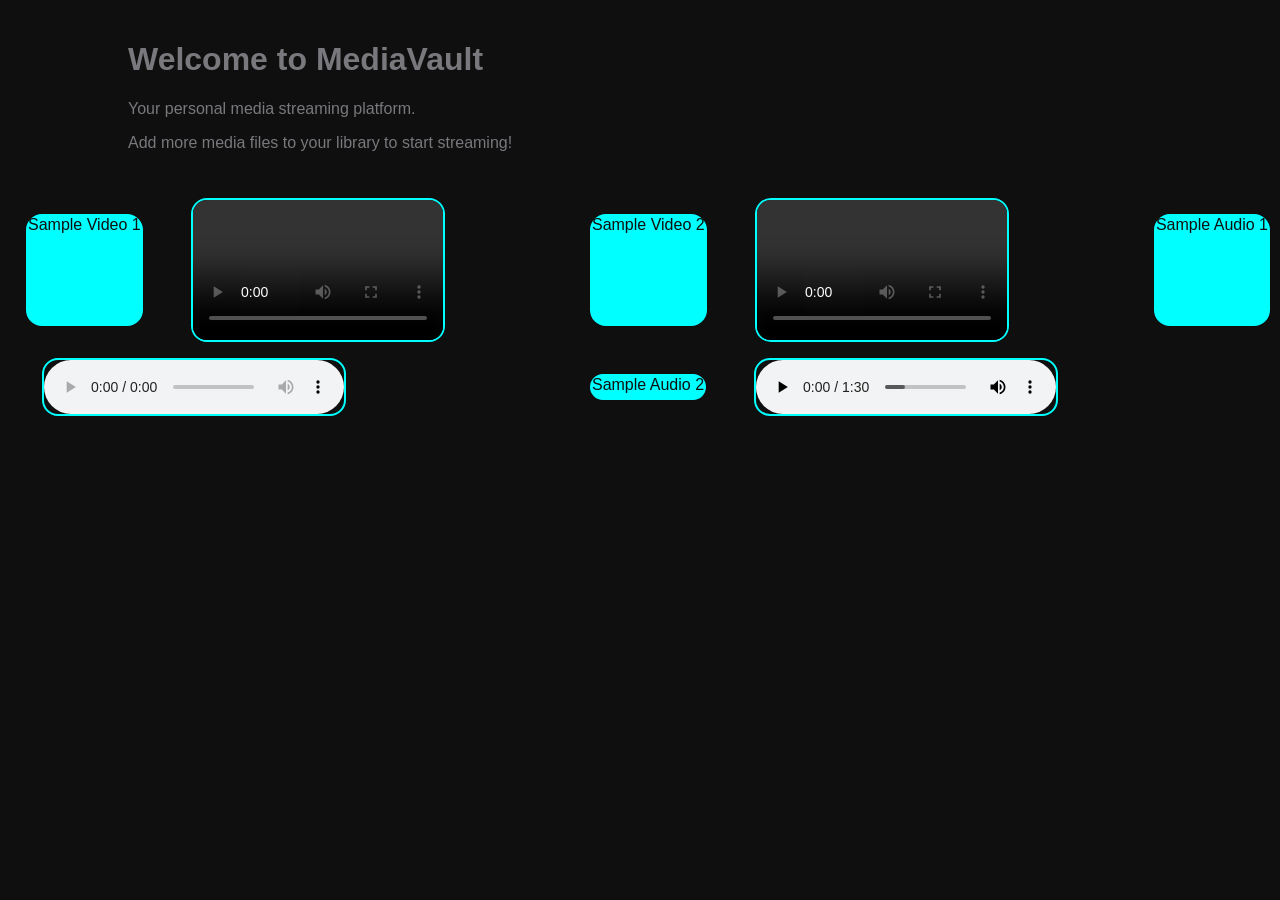
==== Index.html @ ac1f724d "Updated files Index.html, README.md, style.css" ====
<!DOCTYPE html>
<html lang="en">
<head>
    <meta charset="UTF-8">
    <meta name="viewport" content="width=device-width, initial-scale=1.0">
    <title>MediaVault</title>
    <link rel="stylesheet" href="style.css">
    <link rel="icon" href="logo.png">
</head>
<body>
    <div class="nav"></div>
    <div class="Welcome">
        <h1>Welcome to MediaVault</h1>
        <p>Your personal media streaming platform.</p>
        <p>
        Add more media files to your library to start streaming!</p>
    </div>
    <div class="content">
        <!-- Add videos here: -->
        <p class="conh">Sample Video 1</p>
        <video width="250" height="140" controls  class="cont">
            <source src="media/sample-video.mp4" type="video/mp4">
            Your browser does not support the video tag.
        </video>
        <p class="conh">Sample Video 2</p>
        <video width="250" height="140" controls class="cont">
            <source src="media/sample-video2.mp4" type="video/mp4">
            Your browser does not support the video tag.
        </video>
        <p class="conh">Sample Audio 1</p>
        <audio controls class="cont">
            <source src="media/sample-audio.mp3" type="audio/mpeg">
            Your browser does not support the audio element.
        </audio>
                <p class="conh">Sample Audio 2</p>
        <audio controls class="cont">
            <source src="media/sample-audio2.mp3" type="audio/mpeg">
            Your browser does not support the audio element.
        </audio>
        <!-- add here -->
    </div>
</body>
</html>
---- style.css ----
body {
    font: 1em sans-serif;
    background-color: #0f0f0f;
    margin: 0;
    padding: 0;
    }
    
.Welcome {
    width: 80%;
    margin: auto;
    padding: 20px;
    color: #78787d;
    }

.cont {
    margin: auto;
    margin-left: 2rem;
    border-radius: 1rem;
    border: #00ffff solid 2px;
    color : #d3d3d3;
    border-color: #00ffff;
    max-width: 300px;
}

.conh {
    background-color: #00ffff;
    color: #0f0f0f;
    max-width: 300px;
    margin-left: 1rem;
    border: #00ffff solid 2px;
    border-radius: 1rem;
}

.content {
    padding: 10px;
    justify-items: center;
    display: flex;
    flex-wrap: wrap;
    gap: 1rem;
    align-content: flex-start;
}
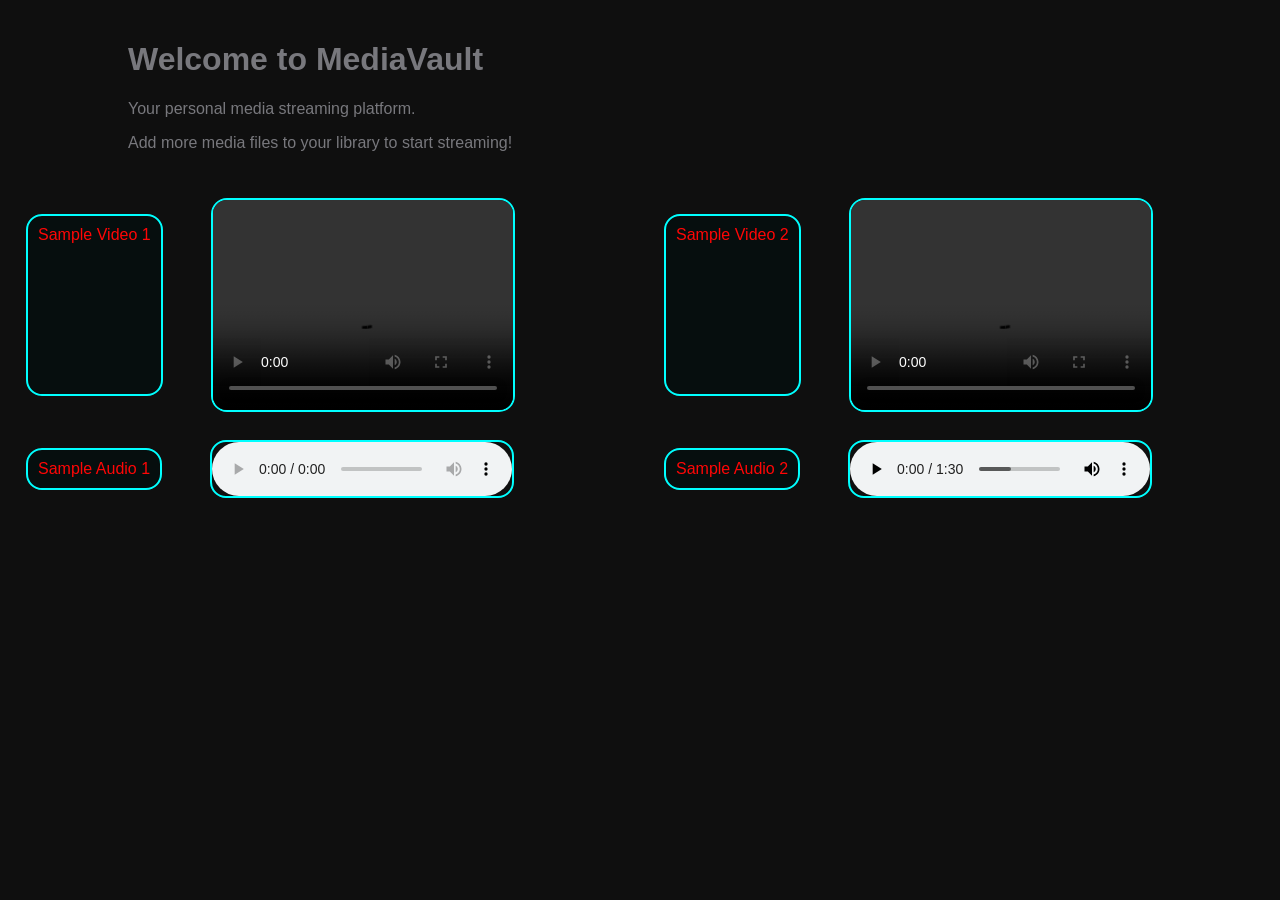
==== commit febf2e03: "update Index.html, style.css" ====
--- a/Index.html
+++ b/Index.html
@@ -18,15 +18,19 @@
     <div class="content">
         <!-- Add videos here: -->
         <p class="conh">Sample Video 1</p>
-        <video width="250" height="140" controls  class="cont">
+        <video width="375" height="210" controls  class="cont">
             <source src="media/sample-video.mp4" type="video/mp4">
             Your browser does not support the video tag.
         </video>
         <p class="conh">Sample Video 2</p>
-        <video width="250" height="140" controls class="cont">
+        <video width="375" height="210" controls class="cont">
             <source src="media/sample-video2.mp4" type="video/mp4">
             Your browser does not support the video tag.
         </video>
+        <!-- add here -->         
+    </div>
+    <div class="content">
+        <!-- Add audios here: -->
         <p class="conh">Sample Audio 1</p>
         <audio controls class="cont">
             <source src="media/sample-audio.mp3" type="audio/mpeg">
--- a/style.css
+++ b/style.css
@@ -24,12 +24,13 @@
 }
 
 .conh {
-    background-color: #00ffff;
-    color: #0f0f0f;
+    background-color: #060e0e;
+    color: #ff0606;
     max-width: 300px;
     margin-left: 1rem;
     border: #00ffff solid 2px;
     border-radius: 1rem;
+    padding: 10px;
 }
 
 .content {
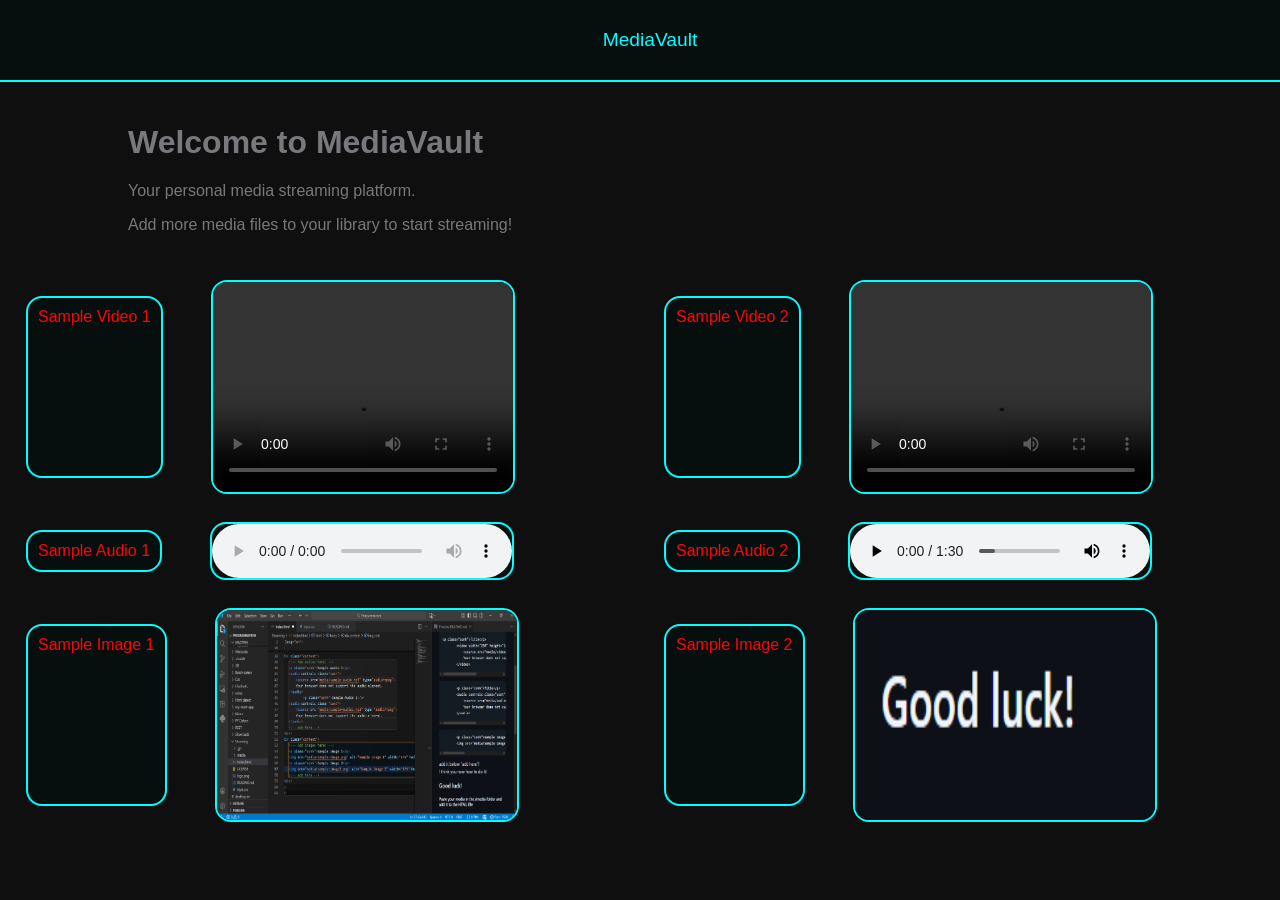
==== commit 08af5c92: "updated files" ====
--- a/Index.html
+++ b/Index.html
@@ -8,7 +8,13 @@
     <link rel="icon" href="logo.png">
 </head>
 <body>
-    <div class="nav"></div>
+    <div class="nav">
+
+            <span class="navlinks">
+               <p>MediaVault</p>
+               <bu>
+            </span>
+    </div>
     <div class="Welcome">
         <h1>Welcome to MediaVault</h1>
         <p>Your personal media streaming platform.</p>
@@ -43,5 +49,13 @@
         </audio>
         <!-- add here -->
     </div>
+    <div class="content">
+        <!-- Add images here: -->
+        <p class="conh">Sample Image 1</p>
+        <img src="media/sample-image.png" alt="Sample Image 1" width="375" height="210" class="cont">
+        <p class="conh">Sample Image 2</p>
+        <img src="media/sample-image2.png" alt="Sample Image 2" width="375" height="210" class="cont">
+        <!-- add here -->
+    </div>
 </body>
 </html>
--- a/style.css
+++ b/style.css
@@ -5,7 +5,17 @@
     margin: 0;
     padding: 0;
     }
-    
+
+.nav {
+    background-color: #060e0e;
+    color: #00ffff;
+    padding: 10px;
+    text-align: center;
+    font-size: 1.2em;
+    border-bottom: #00ffff solid 2px;
+    width: 100%;
+    }
+
 .Welcome {
     width: 80%;
     margin: auto;
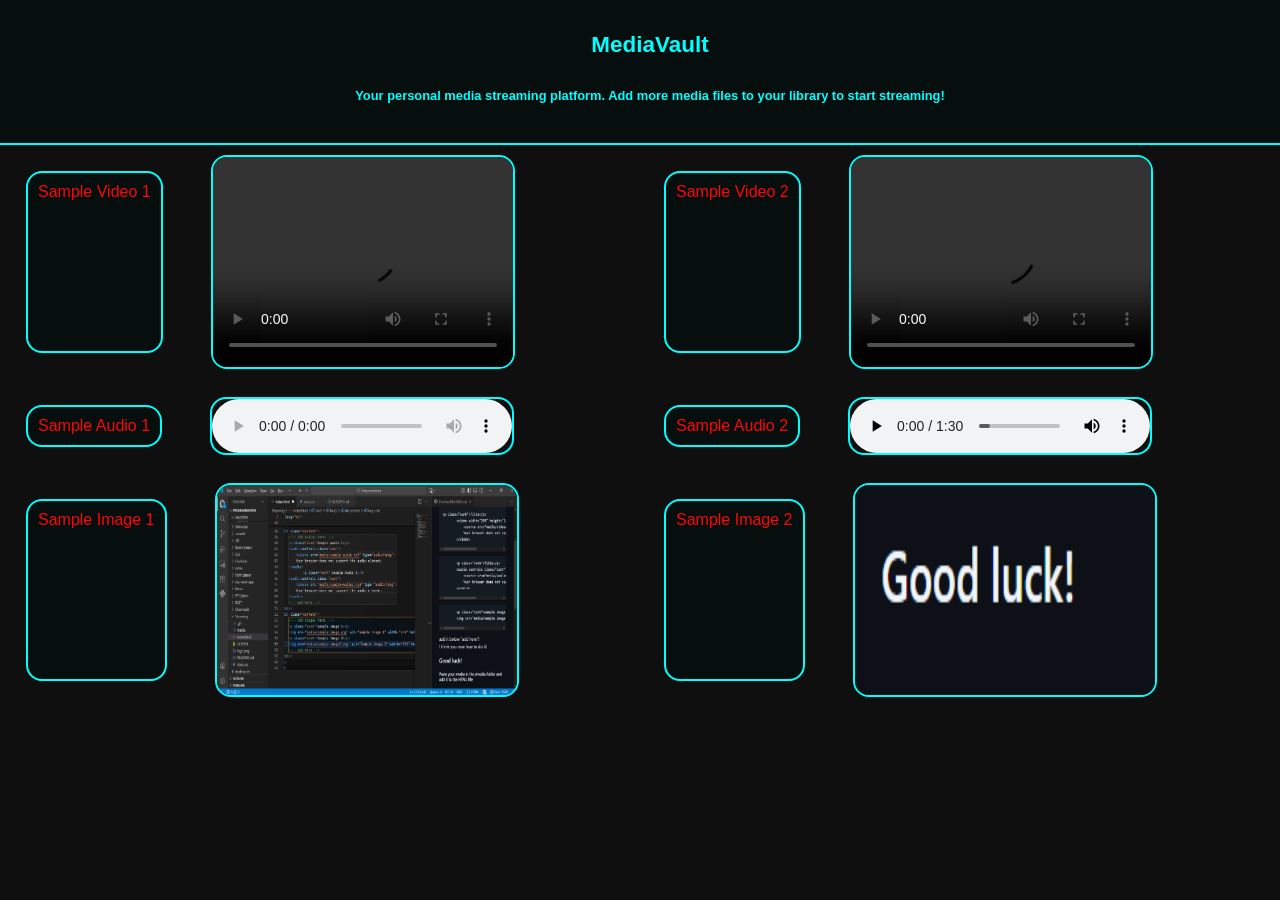
==== commit e6c304f1: "Update Index.html" ====
--- a/Index.html
+++ b/Index.html
@@ -1,61 +1,57 @@
 <!DOCTYPE html>
 <html lang="en">
-<head>
-    <meta charset="UTF-8">
-    <meta name="viewport" content="width=device-width, initial-scale=1.0">
-    <title>MediaVault</title>
-    <link rel="stylesheet" href="style.css">
-    <link rel="icon" href="logo.png">
-</head>
-<body>
-    <div class="nav">
+ <head>
+     <meta charset="UTF-8">
+     <meta name="viewport" content="width=device-width, initial-scale=1.0">
+     <title>MediaVault</title>
+     <link rel="stylesheet" href="style.css">
+     <link rel="icon" href="logo.png">
+ </head>
+ <body>
+     <div class="nav">
+ 
+             <span class="navlinks">
+                <H3>MediaVault</H3>
+                      <h6>Your personal media streaming platform.
+                      Add more media files to your library to start streaming!</h6>
+             </span>
+     </div>
 
-            <span class="navlinks">
-               <p>MediaVault</p>
-               <bu>
-            </span>
-    </div>
-    <div class="Welcome">
-        <h1>Welcome to MediaVault</h1>
-        <p>Your personal media streaming platform.</p>
-        <p>
-        Add more media files to your library to start streaming!</p>
-    </div>
-    <div class="content">
-        <!-- Add videos here: -->
-        <p class="conh">Sample Video 1</p>
-        <video width="375" height="210" controls  class="cont">
-            <source src="media/sample-video.mp4" type="video/mp4">
-            Your browser does not support the video tag.
-        </video>
-        <p class="conh">Sample Video 2</p>
-        <video width="375" height="210" controls class="cont">
-            <source src="media/sample-video2.mp4" type="video/mp4">
-            Your browser does not support the video tag.
-        </video>
-        <!-- add here -->         
-    </div>
-    <div class="content">
-        <!-- Add audios here: -->
-        <p class="conh">Sample Audio 1</p>
-        <audio controls class="cont">
-            <source src="media/sample-audio.mp3" type="audio/mpeg">
-            Your browser does not support the audio element.
-        </audio>
-                <p class="conh">Sample Audio 2</p>
-        <audio controls class="cont">
-            <source src="media/sample-audio2.mp3" type="audio/mpeg">
-            Your browser does not support the audio element.
-        </audio>
-        <!-- add here -->
-    </div>
-    <div class="content">
-        <!-- Add images here: -->
-        <p class="conh">Sample Image 1</p>
-        <img src="media/sample-image.png" alt="Sample Image 1" width="375" height="210" class="cont">
-        <p class="conh">Sample Image 2</p>
-        <img src="media/sample-image2.png" alt="Sample Image 2" width="375" height="210" class="cont">
-        <!-- add here -->
-    </div>
-</body>
+     <div class="content">
+         <!-- Add videos here: -->
+         <p class="conh">Sample Video 1</p>
+         <video width="375" height="210" controls  class="cont">
+             <source src="media/sample-video.mp4" type="video/mp4">
+             Your browser does not support the video tag.
+         </video>
+         <p class="conh">Sample Video 2</p>
+         <video width="375" height="210" controls class="cont">
+             <source src="media/sample-video2.mp4" type="video/mp4">
+             Your browser does not support the video tag.
+         </video>
+         <!-- add here -->         
+     </div>
+     <div class="content">
+         <!-- Add audios here: -->
+         <p class="conh">Sample Audio 1</p>
+         <audio controls class="cont">
+             <source src="media/sample-audio.mp3" type="audio/mpeg">
+             Your browser does not support the audio element.
+         </audio>
+                 <p class="conh">Sample Audio 2</p>
+         <audio controls class="cont">
+             <source src="media/sample-audio2.mp3" type="audio/mpeg">
+             Your browser does not support the audio element.
+         </audio>
+         <!-- add here -->
+     </div>
+     <div class="content">
+         <!-- Add images here: -->
+         <p class="conh">Sample Image 1</p>
+         <img src="media/sample-image.png" alt="Sample Image 1" width="375" height="210" class="cont">
+         <p class="conh">Sample Image 2</p>
+         <img src="media/sample-image2.png" alt="Sample Image 2" width="375" height="210" class="cont">
+         <!-- add here -->
+     </div>
+ </body>
 </html>
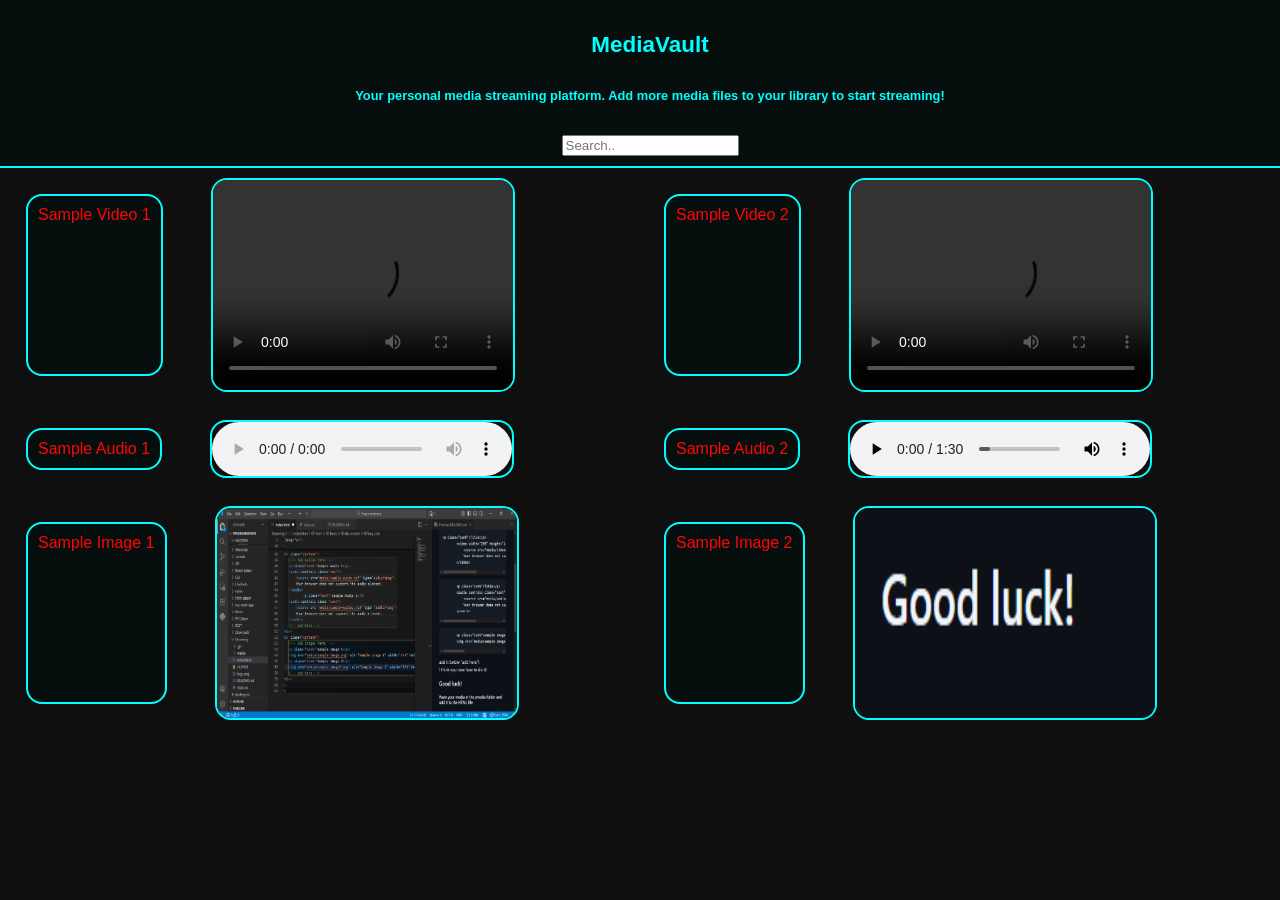
==== commit d7f3233e: "add script.js add script.js, update Index.html" ====
--- a/Index.html
+++ b/Index.html
@@ -8,6 +8,7 @@
      <link rel="icon" href="logo.png">
  </head>
  <body>
+    <script src="script.js"></script>
      <div class="nav">
  
              <span class="navlinks">
@@ -15,6 +16,7 @@
                       <h6>Your personal media streaming platform.
                       Add more media files to your library to start streaming!</h6>
              </span>
+             <input type="text" placeholder="Search.." class="searchbar" id="searchbar">
      </div>
 
      <div class="content">
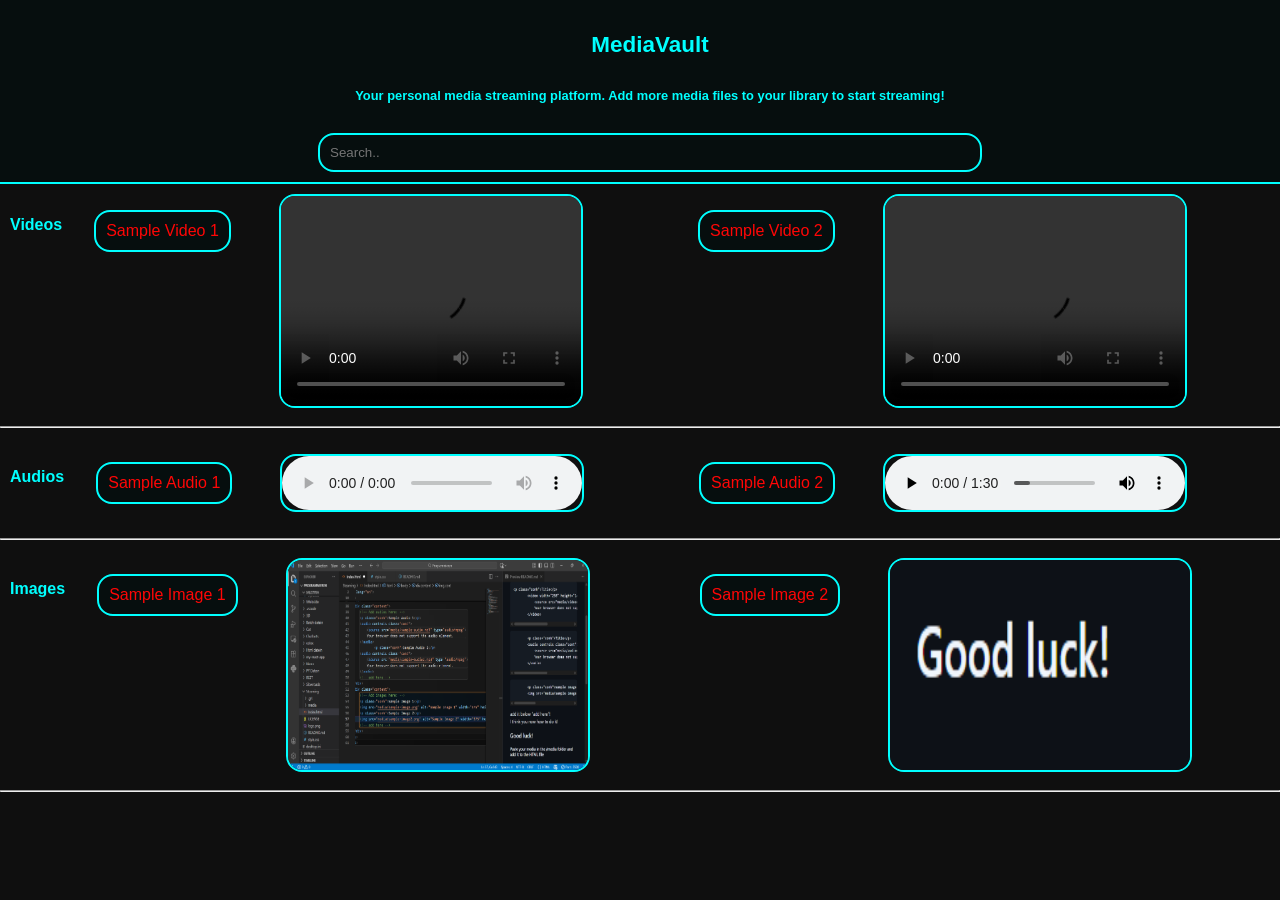
==== commit 16507c02: "update inde.html, style.css" ====
--- a/Index.html
+++ b/Index.html
@@ -19,41 +19,48 @@
              <input type="text" placeholder="Search.." class="searchbar" id="searchbar">
      </div>
 
-     <div class="content">
+     <div class="vid_con">
+        <h4>Videos</h4>
          <!-- Add videos here: -->
-         <p class="conh">Sample Video 1</p>
+         <p class="vid_conh">Sample Video 1</p>
          <video width="375" height="210" controls  class="cont">
              <source src="media/sample-video.mp4" type="video/mp4">
              Your browser does not support the video tag.
          </video>
-         <p class="conh">Sample Video 2</p>
+         <p class="vid_conh">Sample Video 2</p>
          <video width="375" height="210" controls class="cont">
              <source src="media/sample-video2.mp4" type="video/mp4">
              Your browser does not support the video tag.
          </video>
          <!-- add here -->         
-     </div>
-     <div class="content">
+        </div>
+        <hr>
+     <div class="aud_con">
+         <h4>Audios</h4>
          <!-- Add audios here: -->
-         <p class="conh">Sample Audio 1</p>
+         <p class="aud_conh">Sample Audio 1</p>
          <audio controls class="cont">
              <source src="media/sample-audio.mp3" type="audio/mpeg">
              Your browser does not support the audio element.
          </audio>
-                 <p class="conh">Sample Audio 2</p>
+                 <p class="aud_conh">Sample Audio 2</p>
          <audio controls class="cont">
              <source src="media/sample-audio2.mp3" type="audio/mpeg">
              Your browser does not support the audio element.
          </audio>
          <!-- add here -->
      </div>
-     <div class="content">
+     <hr>
+     <div class="img_con">
+         <h4>Images</h4>
          <!-- Add images here: -->
-         <p class="conh">Sample Image 1</p>
+         <p class="img_conh">Sample Image 1</p>
          <img src="media/sample-image.png" alt="Sample Image 1" width="375" height="210" class="cont">
-         <p class="conh">Sample Image 2</p>
+         <p class="img_conh">Sample Image 2</p>
          <img src="media/sample-image2.png" alt="Sample Image 2" width="375" height="210" class="cont">
          <!-- add here -->
+          
      </div>
+     <hr>
  </body>
 </html>
--- a/style.css
+++ b/style.css
@@ -33,17 +33,8 @@
     max-width: 300px;
 }
 
-.conh {
-    background-color: #060e0e;
-    color: #ff0606;
-    max-width: 300px;
-    margin-left: 1rem;
-    border: #00ffff solid 2px;
-    border-radius: 1rem;
-    padding: 10px;
-}
 
-.content {
+.vid_con{
     padding: 10px;
     justify-items: center;
     display: flex;
@@ -52,3 +43,72 @@
     align-content: flex-start;
 }
 
+.aud_con{
+    padding: 10px;
+    justify-items: center;
+    display: flex;
+    flex-wrap: wrap;
+    gap: 1rem;
+    align-content: flex-start;
+}
+
+.img_con{
+    padding: 10px;
+    justify-items: center;
+    display: flex;
+    flex-wrap: wrap;
+    gap: 1rem;
+    align-content: flex-start;
+}
+
+.searchbar {
+    width: 50%;
+    padding: 10px;
+    margin: auto;
+    display: block;
+    border-radius: 1rem;
+    border: #00ffff solid 2px;
+    background-color: #060e0e;
+    color: #d3d3d3;
+}
+
+.vid_conh {
+    background-color: #060e0e;
+    color: #ff0606;
+    max-width: 300px;
+    margin-left: 1rem;
+    border: #00ffff solid 2px;
+    border-radius: 1rem;
+    padding: 10px;
+    width: fit-content;
+    height: fit-content;
+}
+
+.aud_conh {
+    background-color: #060e0e;
+    color: #ff0606;
+    max-width: 300px;
+    margin-left: 1rem;
+    border: #00ffff solid 2px;
+    border-radius: 1rem;
+    padding: 10px;
+    width: fit-content;
+    height: fit-content;
+}
+
+.img_conh {
+    background-color: #060e0e;
+    color: #ff0606;
+    max-width: 300px;
+    margin-left: 1rem;
+    border: #00ffff solid 2px;
+    border-radius: 1rem;
+    padding: 10px;
+    width: fit-content;
+    height: fit-content;
+}
+
+h4 {
+    color: #00ffff;
+    text-align: center;
+}
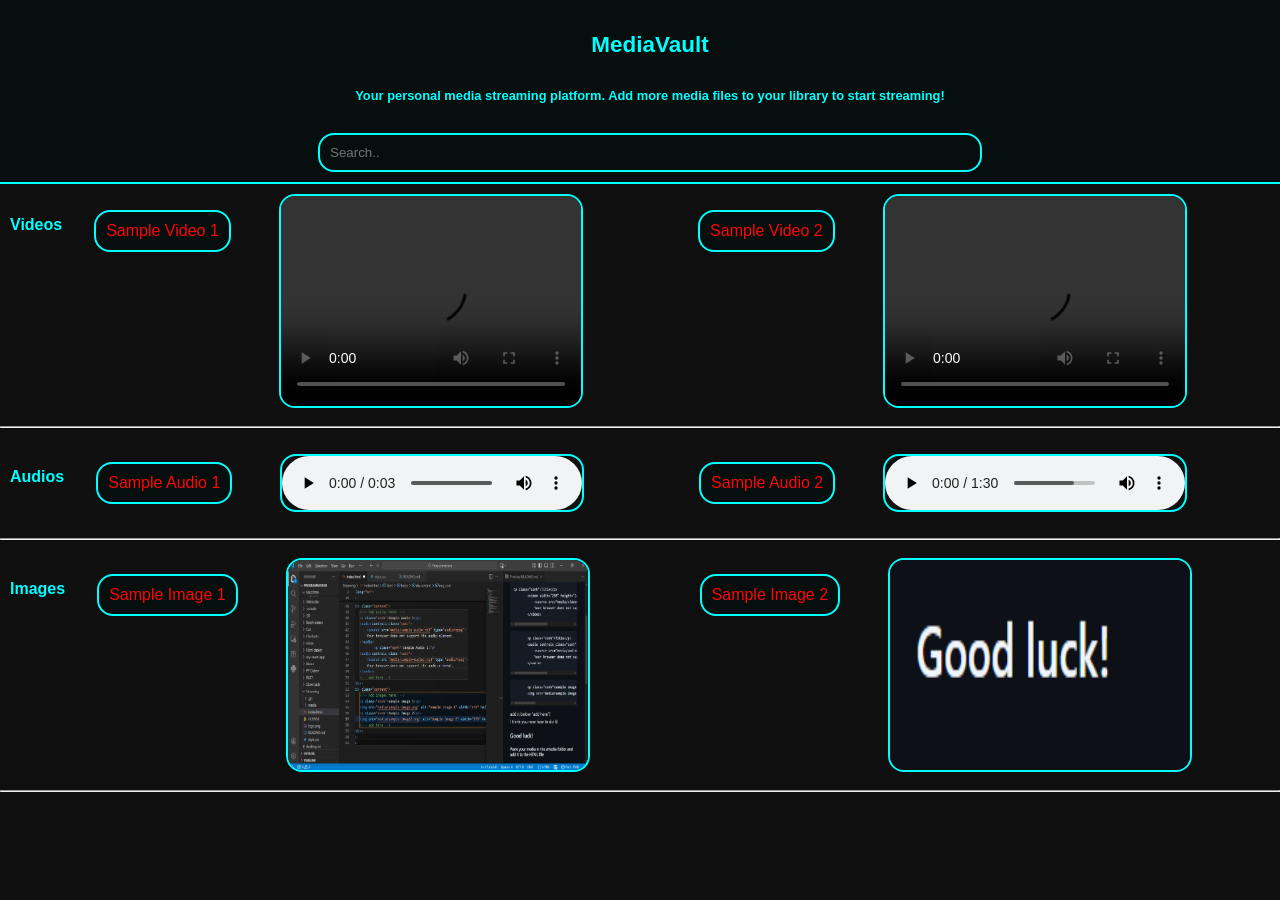
==== commit 7b57549a: "update Index.html, add linus" ====
--- a/Index.html
+++ b/Index.html
@@ -17,8 +17,7 @@
                       Add more media files to your library to start streaming!</h6>
              </span>
              <input type="text" placeholder="Search.." class="searchbar" id="searchbar">
-     </div>
-
+            </div>
      <div class="vid_con">
         <h4>Videos</h4>
          <!-- Add videos here: -->
@@ -40,7 +39,7 @@
          <!-- Add audios here: -->
          <p class="aud_conh">Sample Audio 1</p>
          <audio controls class="cont">
-             <source src="media/sample-audio.mp3" type="audio/mpeg">
+             <source src="media/sample-audio.ogg" type="audio/mpeg">
              Your browser does not support the audio element.
          </audio>
                  <p class="aud_conh">Sample Audio 2</p>
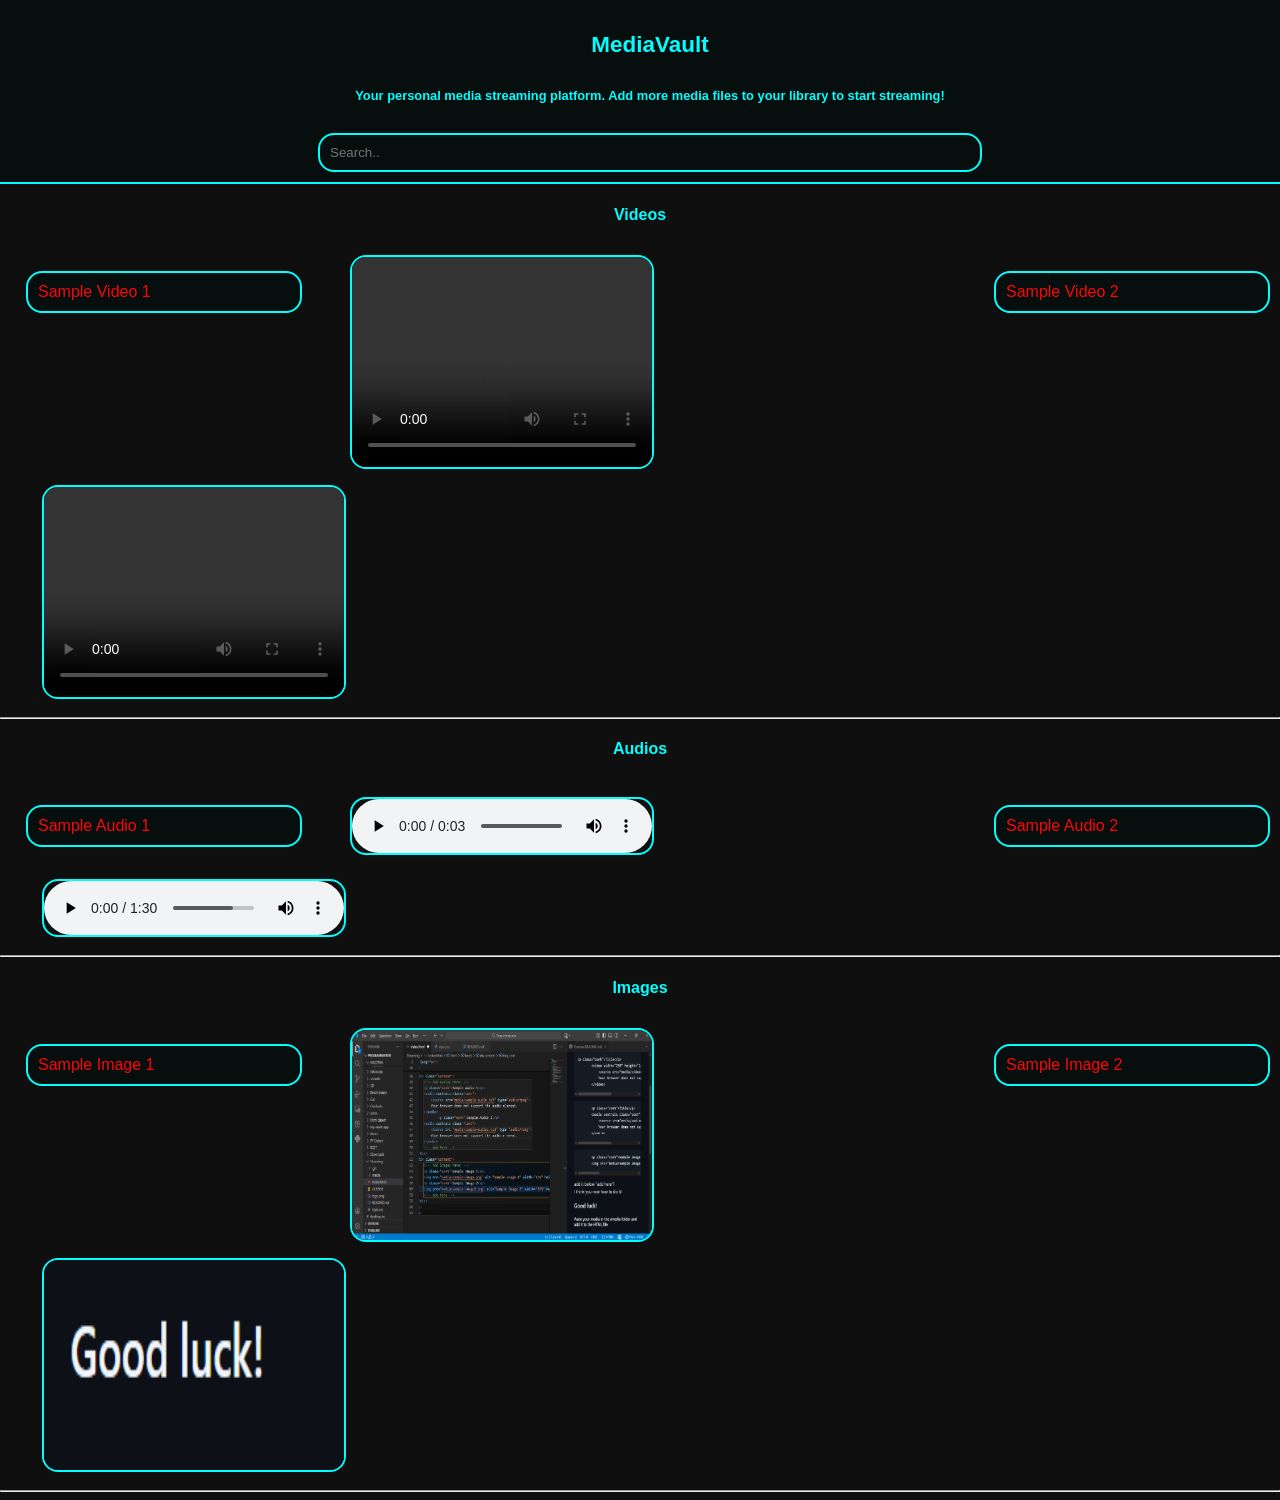
==== commit 93475688: "v 0.1.2" ====
--- a/Index.html
+++ b/Index.html
@@ -18,8 +18,9 @@
              </span>
              <input type="text" placeholder="Search.." class="searchbar" id="searchbar">
             </div>
+            <h4>Videos</h4>
      <div class="vid_con">
-        <h4>Videos</h4>
+        
          <!-- Add videos here: -->
          <p class="vid_conh">Sample Video 1</p>
          <video width="375" height="210" controls  class="cont">
@@ -34,8 +35,9 @@
          <!-- add here -->         
         </div>
         <hr>
+        <h4>Audios</h4>
      <div class="aud_con">
-         <h4>Audios</h4>
+         
          <!-- Add audios here: -->
          <p class="aud_conh">Sample Audio 1</p>
          <audio controls class="cont">
@@ -50,8 +52,9 @@
          <!-- add here -->
      </div>
      <hr>
+     <h4>Images</h4>
      <div class="img_con">
-         <h4>Images</h4>
+         
          <!-- Add images here: -->
          <p class="img_conh">Sample Image 1</p>
          <img src="media/sample-image.png" alt="Sample Image 1" width="375" height="210" class="cont">
--- a/style.css
+++ b/style.css
@@ -80,7 +80,7 @@
     border: #00ffff solid 2px;
     border-radius: 1rem;
     padding: 10px;
-    width: fit-content;
+    width: 20%;
     height: fit-content;
 }
 
@@ -92,7 +92,7 @@
     border: #00ffff solid 2px;
     border-radius: 1rem;
     padding: 10px;
-    width: fit-content;
+    width: 20%;
     height: fit-content;
 }
 
@@ -104,7 +104,7 @@
     border: #00ffff solid 2px;
     border-radius: 1rem;
     padding: 10px;
-    width: fit-content;
+    width: 20%;
     height: fit-content;
 }
 
